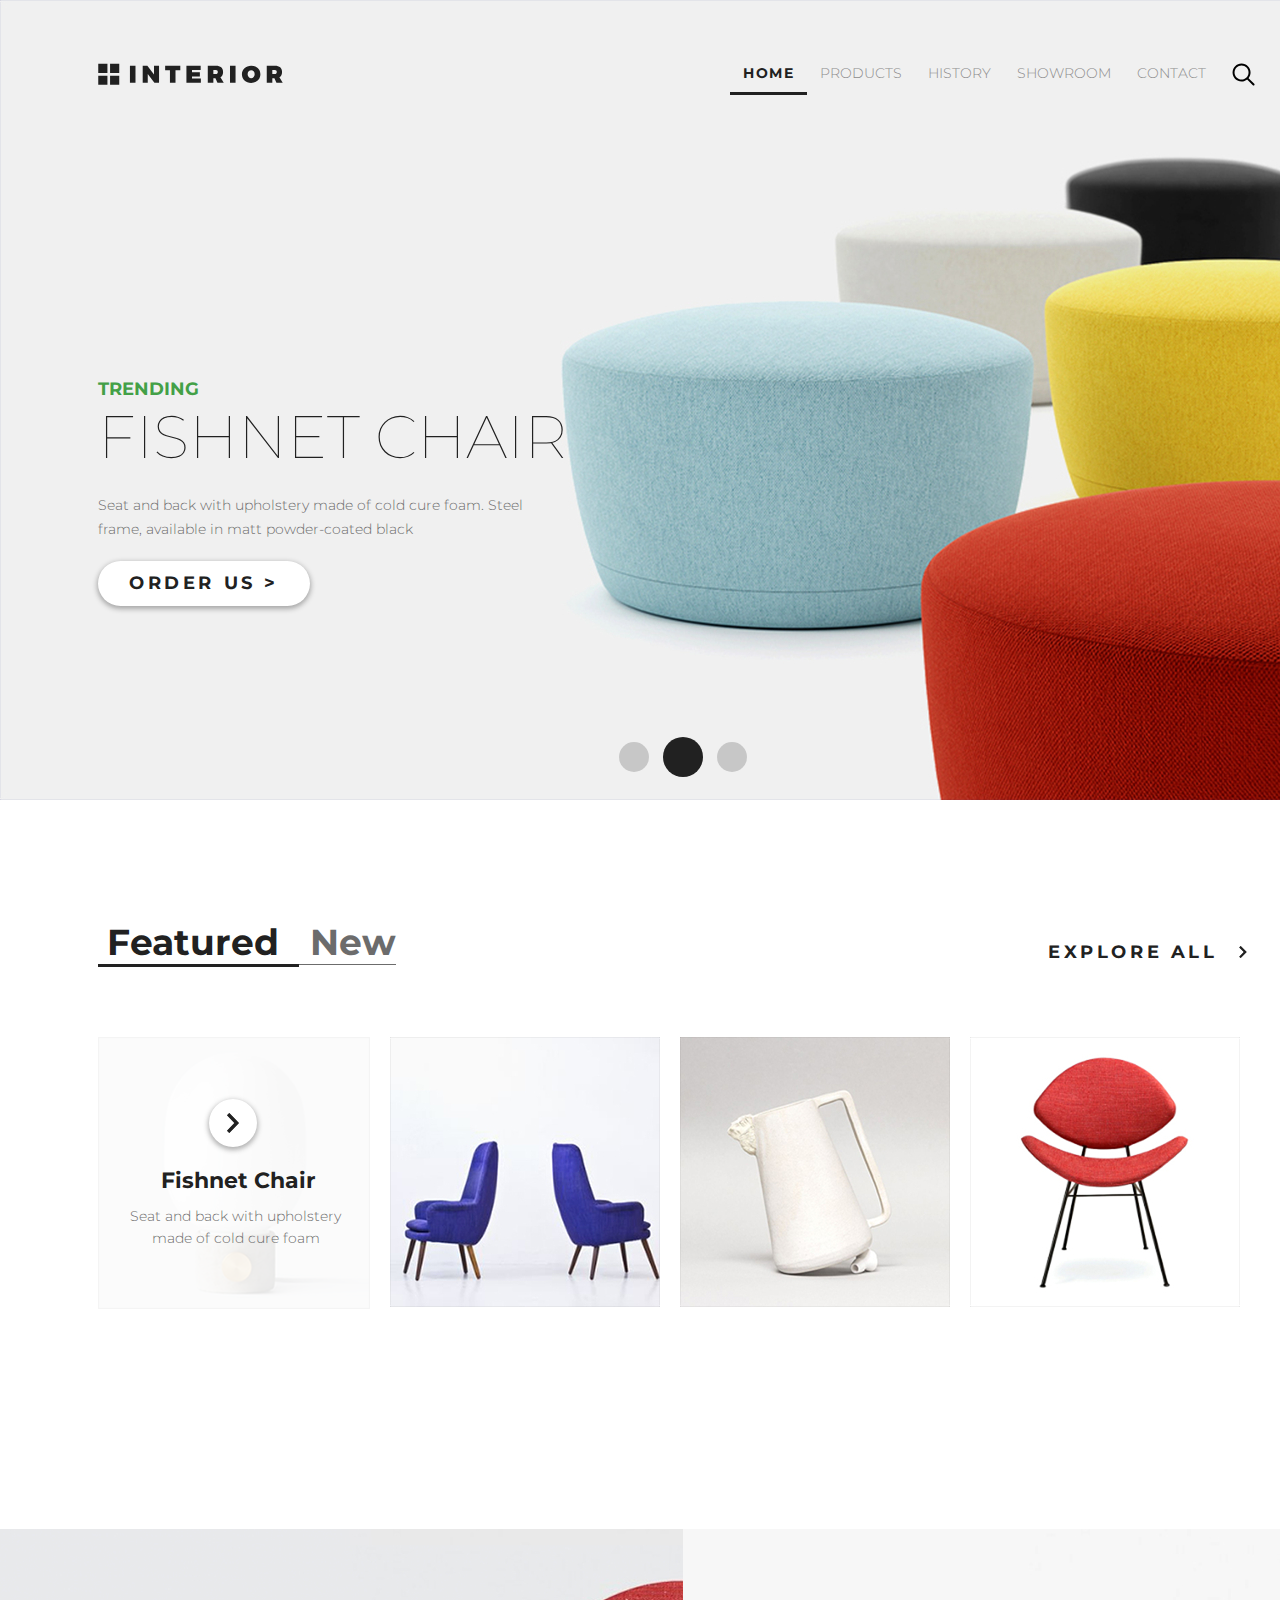
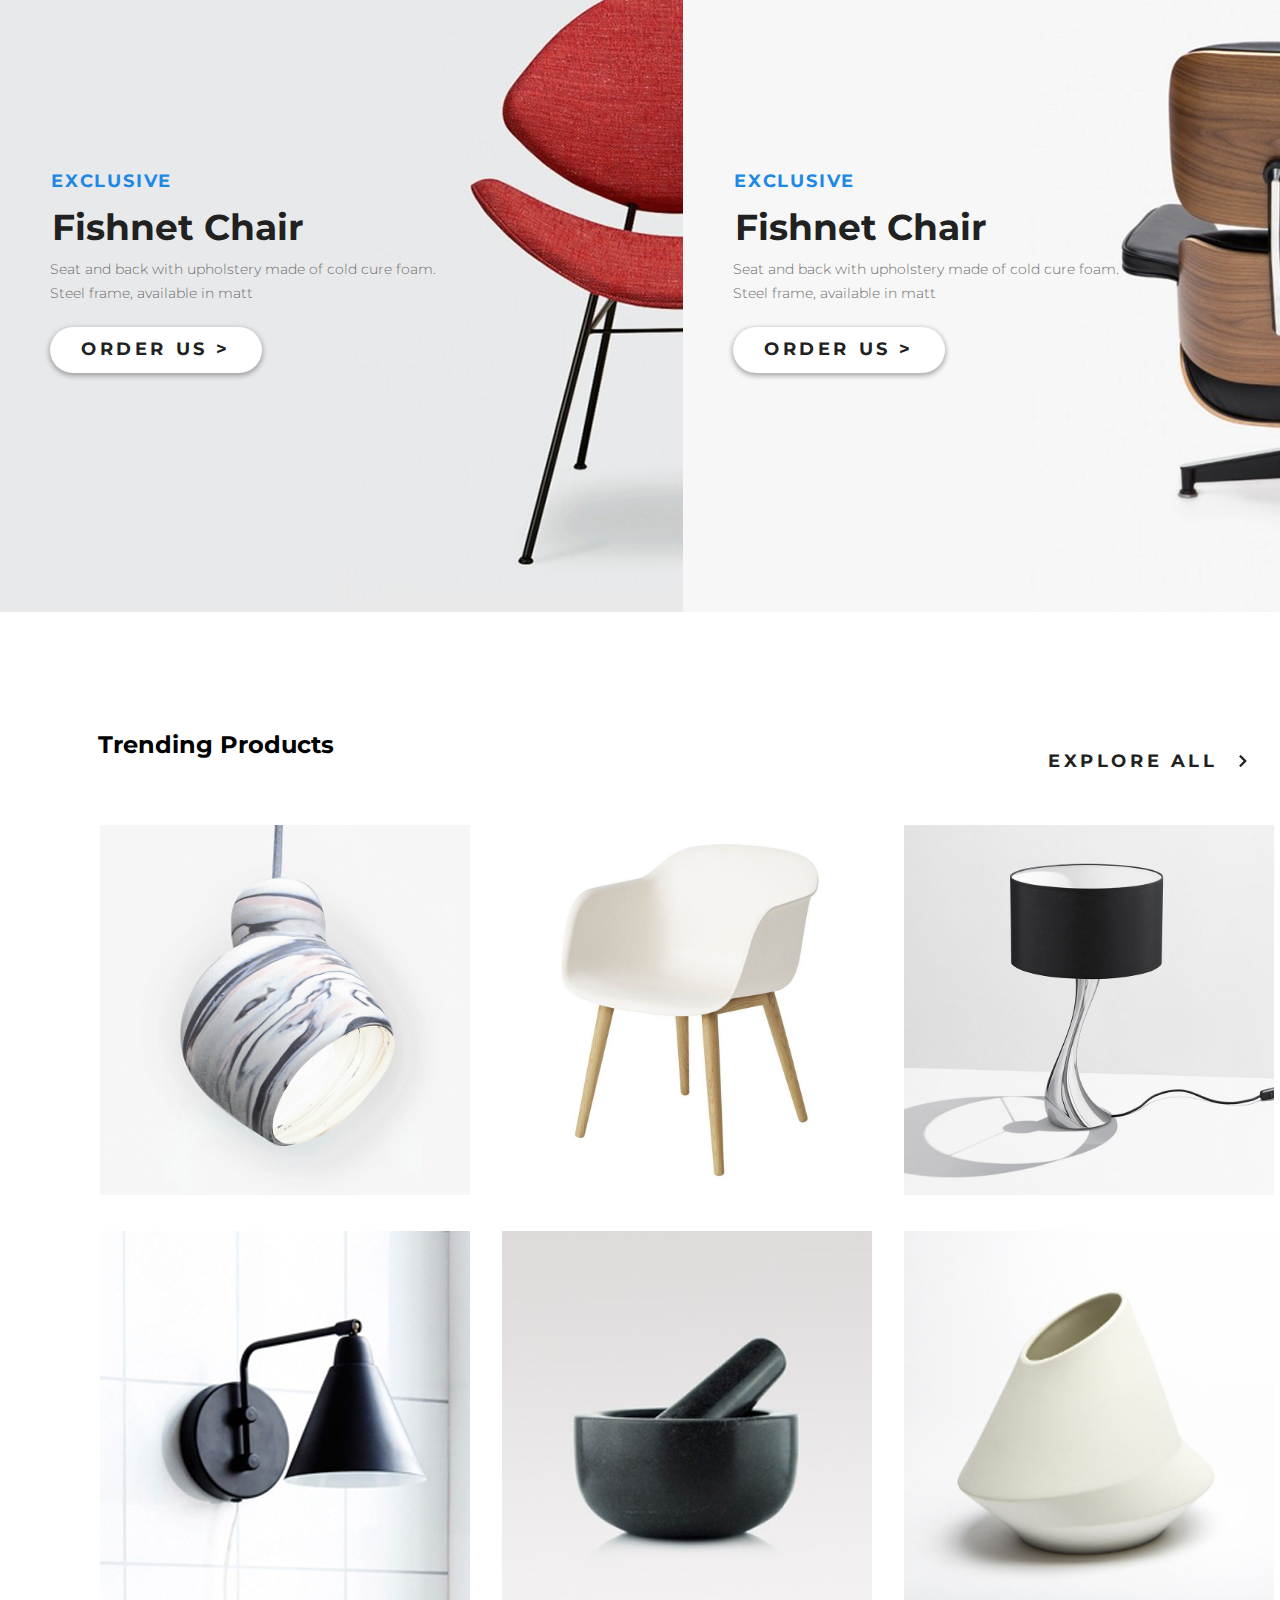
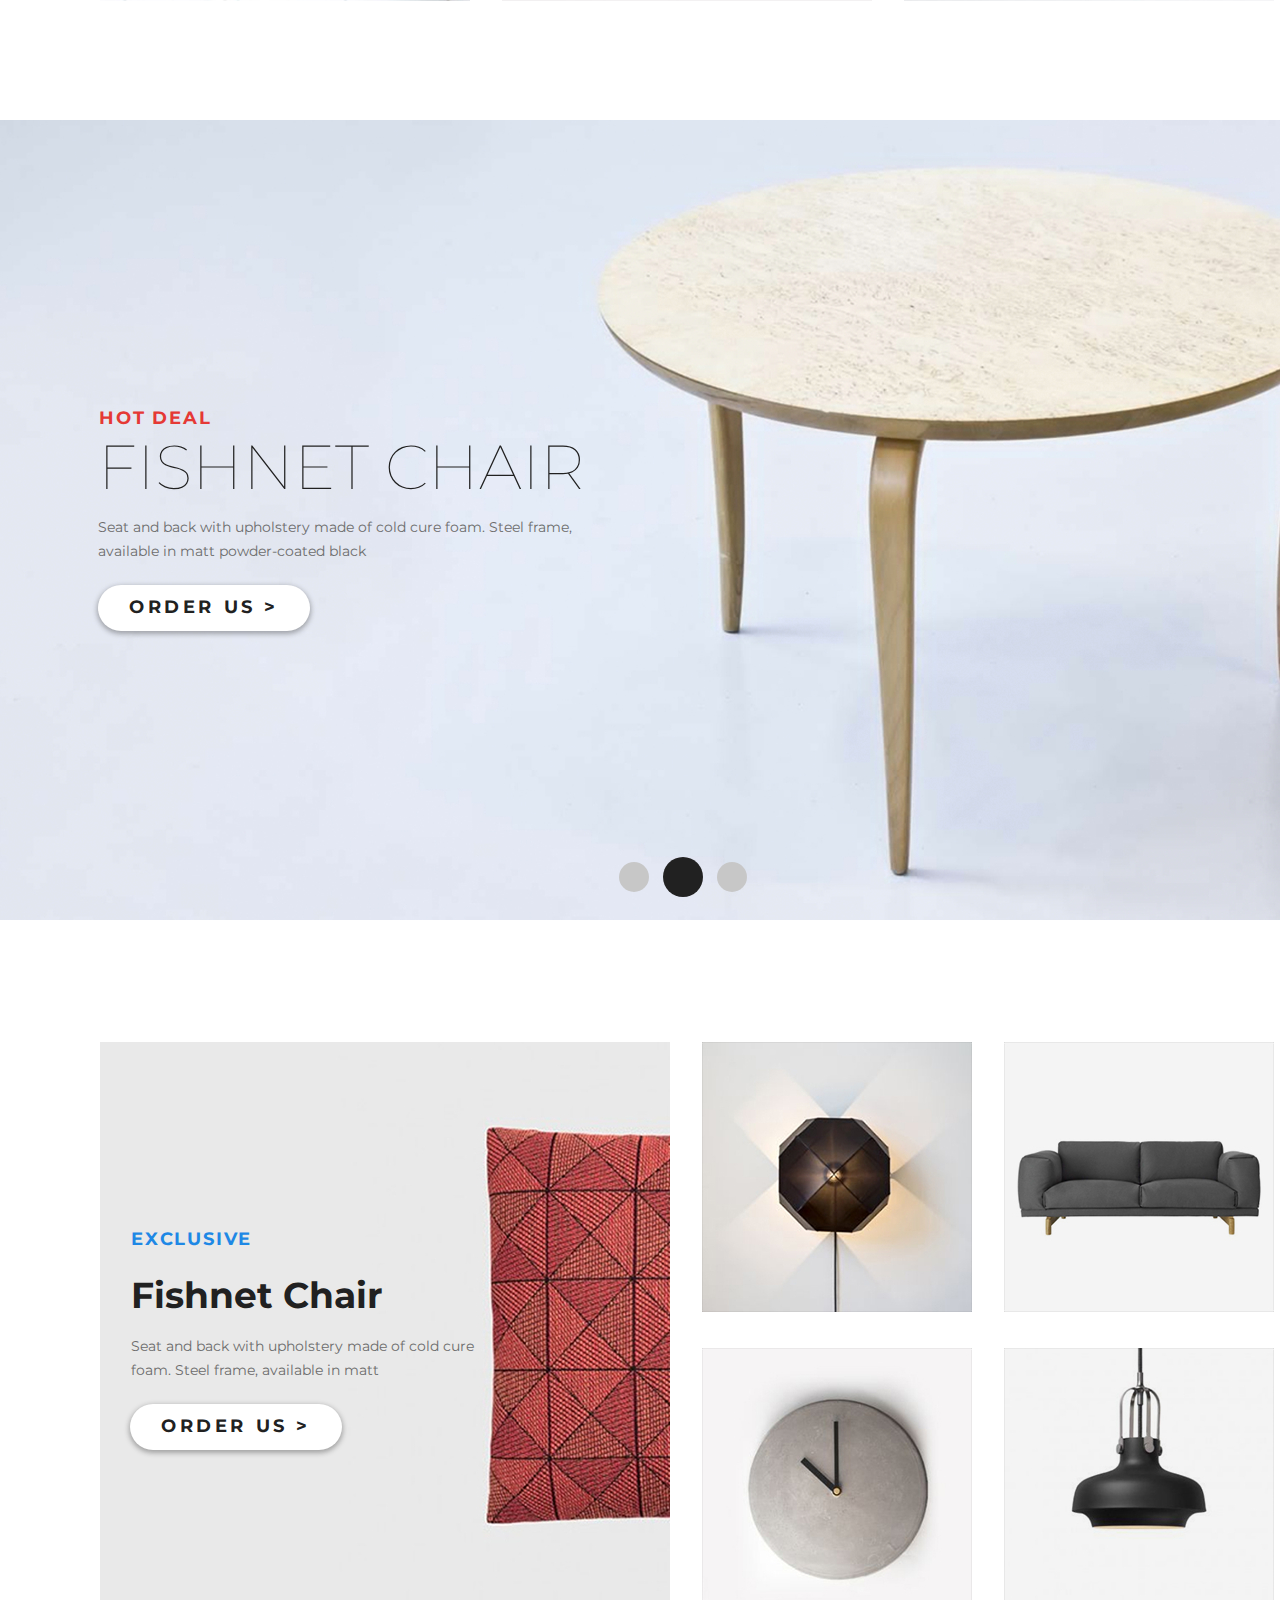
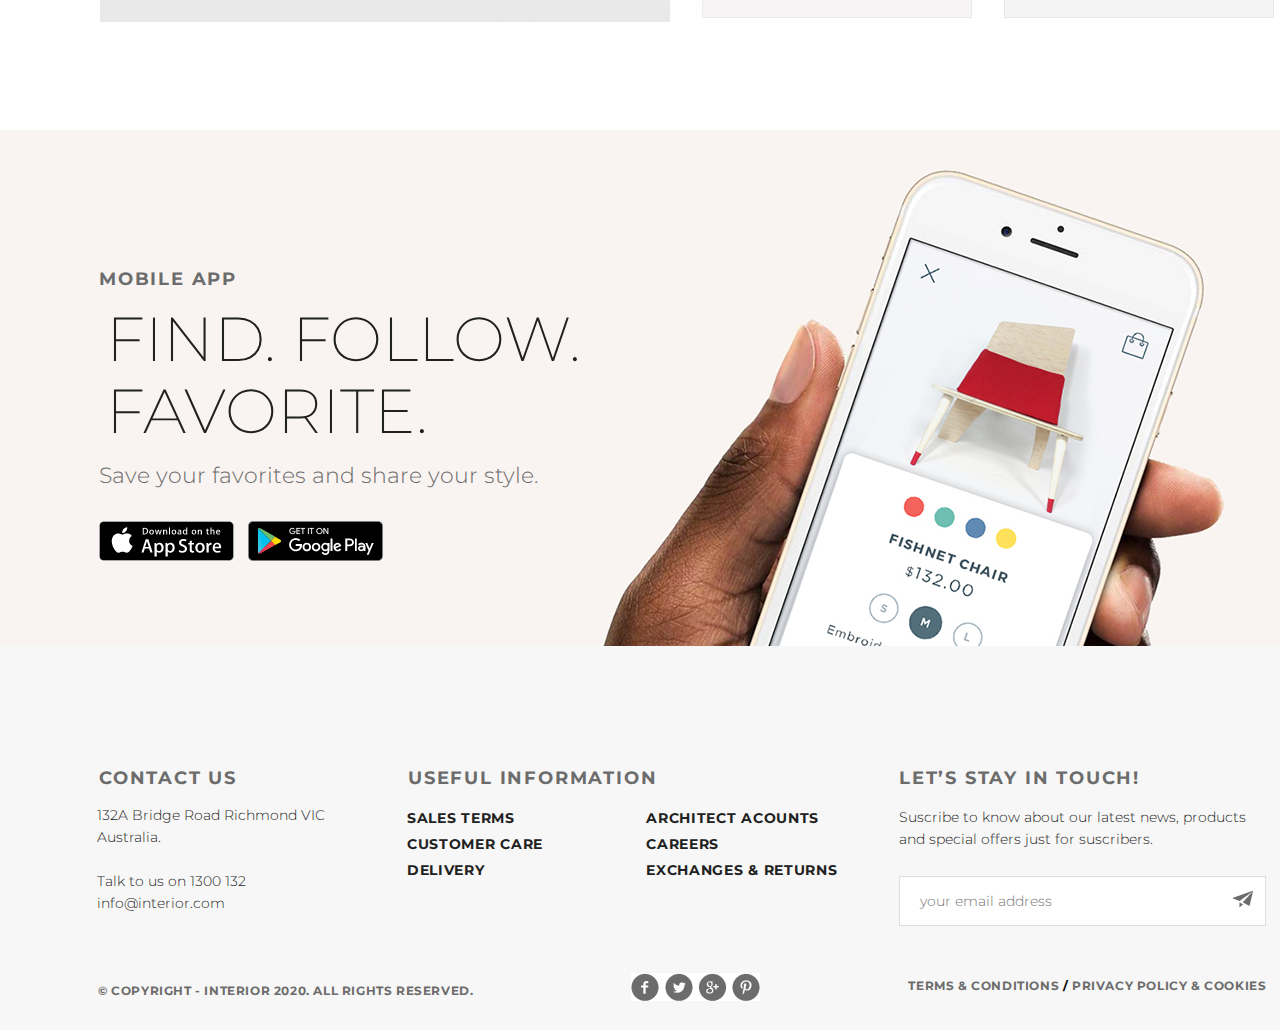
==== index.html @ dcdd260a "Add files via upload" ====
<!DOCTYPE html>
<html lang="en">

<head>
    <meta charset="UTF-8">
    <title>Main page</title>
    <link href="https://fonts.googleapis.com/css2?family=Montserrat:wght@100;300;400;700&display=swap" rel="stylesheet">
    <link rel="stylesheet" href="css/index_style.css"> </head>

<body>
    <div class="container">
        <div class="slider padding-site">
            <div class="header clearfix">
                <a href="#"> <img src="img/logo.svg" alt=""></a>
                <ul class="menu clearfix">
                    <li class="menu-list"><a href="#" class="menu-link menu-link-active">HOME</a></li>
                    <li class="menu-list"><a href="#" class="menu-link">PRODUCTS</a></li>
                    <li class="menu-list"><a href="#" class="menu-link">HISTORY</a></li>
                    <li class="menu-list"><a href="#" class="menu-link">SHOWROOM</a></li>
                    <li class="menu-list"><a href="#" class="menu-link">CONTACT</a></li>
                    <li class="menu-list">
                        <a href="#" class="menu-link"><img class='search' src="img/search.svg" alt=""></a>
                    </li>
                </ul>
            </div>
            <div class="content">
                <p class="trending">TRENDING</p>
                <h2 class='content-h2'> Fishnet chair</h2>
                <p class='content-discription'>Seat and back with upholstery made of cold cure foam. Steel frame, available in matt powder-coated black</p> <a href="#" class='button'>ORDER US ></a> </div>
            <div class="navigation">
                <a href="" class="circle"></a>
                <a href="" class="circle circle-active"></a>
                <a href="" class="circle"></a>
            </div>
        </div>
        <div class="product-line">
            <div class="tabs"> <a href="#" class='button-explore'>Explore all <img src="img/explorer%20arrow.svg" alt="" class='explorer-arrow'></a>
                <ul class='tabs-menu clearfix'>
                    <li class='tab-menu'><a href="#" class="tab tab-active">Featured </a> </li>
                    <li class='tab-menu'><a href="#" class='tab-new'>New</a> </li>
                </ul>
            </div>
            <div class="products padding-site">
                <ul>
                    <li class='product-item product-item-active'>
                        <a href="#" class="product-active"> <img src="img/product-1.png" alt="" class='prod'>
                            <a href="#" class='button-2'> <img src="img/arrow.svg" alt="" class="arrow"></a>
                        </a>
                        <p class="pic-active-text">Fishnet Chair</p>
                        <p class="pic-active-discription">Seat and back with upholstery made of cold cure foam </p>
                    </li>
                    <li class='product-item'>
                        <a href="#" class="product "> <img src="img/product-2.jpg" alt=""> </a>
                    </li>
                    <li class='product-item'>
                        <a href="#" class="product "> <img src="img/product-3.jpg" alt=""> </a>
                    </li>
                    <li class='product-item'>
                        <a href="#" class="product "> <img src="img/product-4.jpg" alt=""> </a>
                    </li>
                </ul>
            </div>
        </div>
        <div class="split-div">
            <div class="first-pic">
                <div class="split-content">
                    <p class="exclusive">exclusive</p>
                    <h2 class='split-content-h2'> Fishnet Chair</h2>
                    <p class='split-content-discription'>Seat and back with upholstery made of cold cure foam. Steel frame, available in matt</p> <a href="#" class='split-button'>ORDER US ></a> </div>
            </div>
            <div class="second-pic">
                <div class="split-content">
                    <p class="exclusive">exclusive</p>
                    <h2 class='split-content-h2'> Fishnet Chair</h2>
                    <p class='split-content-discription'>Seat and back with upholstery made of cold cure foam. Steel frame, available in matt</p> <a href="#" class='split-button'>ORDER US ></a> </div>
            </div>
        </div>
        <div class="trending-products padding-site">
            <h2 class="trending-prod">Trending Products</h2> <a href="#" class='trending-button-explore'>Explore all <img src="img/explorer%20arrow.svg" alt="" class='explorer-arrow'></a>
            <div class="products-div">
                <table class="products-table">
                    <tr>
                        <td>
                            <a href="#"><img src="img/product-11.jpg" alt="" class='product-table'></a>
                        </td>
                        <td>
                            <a href="#"><img src="img/product-21.jpg" alt="" class='product-table'></a>
                        </td>
                        <td>
                            <a href="#"><img src="img/product-31.jpg" alt="" class='product-table'></a>
                        </td>
                    </tr>
                    <tr>
                        <td>
                            <a href="#"><img src="img/product-41.jpg" alt="" class='product-table'></a>
                        </td>
                        <td>
                            <a href="#"><img src="img/product-51.jpg" alt="" class='product-table'></a>
                        </td>
                        <td>
                            <a href="#"><img src="img/product-61.jpg" alt="" class='product-table'></a>
                        </td>
                    </tr>
                </table>
            </div>
        </div>
        <div class="hot-div padding-site">
            <p class="hot-deal">hot deal</p>
            <h2 class='hot-content-h2'> Fishnet Chair</h2>
            <p class='hot-content-discription'>Seat and back with upholstery made of cold cure foam. Steel frame, available in matt powder-coated black</p> <a href="#" class='hot-button'>ORDER US ></a>
            <div class="navigation">
                <a href="" class="circle"></a>
                <a href="" class="circle circle-active"></a>
                <a href="" class="circle"></a>
            </div>
        </div>
        <div class="just-table padding-site">
            <div class="table">
                <table class="last">
                    <tr>
                        <td class='table-image ' rowspan="2">
                            <p class="table-exclusive">exclusive</p>
                            <h2 class='table-content-h2'> Fishnet Chair</h2>
                            <p class='table-content-discription'>Seat and back with upholstery made of cold cure foam. Steel frame, available in matt</p> <a href="#" class='table-button'>ORDER US ></a> </td>
                        <td>
                            <a href="#"><img src="/img/product-2-sm.jpg" alt=""></a>
                        </td>
                        <td>
                            <a href="#"><img src="/img/product-3-sm.jpg" alt=""></a>
                        </td>
                    </tr>
                    <tr>
                        <td>
                            <a href="#"><img src="/img/product-4-sm.jpg" alt=""></a>
                        </td>
                        <td>
                            <a href="#"><img src="/img/product-5-sm.jpg" alt=""></a>
                        </td>
                    </tr>
                </table>
            </div>
        </div>
        <div class="app-links">
            <h4 class='app-h4'>mobile app</h4>
            <h1 class='app-header'>Find. Follow. Favorite.
</h1>
            <p class='app-tagline'>Save your favorites and share your style.</p>
            <div class="links">
                <a href="#"><img src="img/app-store.jpg" alt="" class="app-link"></a>
                <a href="#"><img src="img/google-play.jpg" alt="" class="app-link"></a>
            </div>
        </div>
        <div class="footer">
            <div class="first-line">
                <div class="contact footer-top">
                    <h4 class="contact-us">contact us</h4>
                    <p class="adress">132A Bridge Road Richmond VIC Australia.
                        <br>
                        <br>Talk to us on 1300 132 info@interior.com</p>
                </div>
                <div class="information footer-top">
                    <h4 class="information-header"> Useful Information</h4>
                    <ul class='first-some-links some-links'>
                        <li class='column first-column'><a href="#" class='footer-link'>sales terms</a></li>
                        <li class='column first-column'><a href="#" class='footer-link'>customer care</a></li>
                        <li class='column first-column'><a href="#" class='footer-link'>delivery</a></li>
                    </ul>
                    <ul class="second-some-links some-links">
                        <li class='column second-column'><a href="#" class='footer-link'>architect acounts</a></li>
                        <li class='column second-column'><a href="#" class='footer-link'>careers</a></li>
                        <li class='column second-column'><a href="#" class='footer-link'>exchanges &amp; returns </a></li>
                    </ul>
                </div>
                <div class="touch footer-top">
                    <h4 class="touch-header">
                    Let’s Stay in Touch!
                </h4>
                    <p class="subscribe-text"> Suscribe to know about our latest news, products and special offers just for suscribers. </p>
                    <input type="text" placeholder="     your email address" class='email'>
                    <a href="#"><img src="img/send.jpg" alt="" class="send"> </a>
                </div>
            </div>
            <div class="copyright">
                <p class="copyright-text">&copy; Copyright - INTERIOR 2020. All Rights Reserved.</p>
                <a href="#" class='social'><img src="img/social-links.jpg" alt="" class="social"></a>
                <p class="privacy-text"><a href="#" class='footer-privacy-link'>Terms &amp; Conditions</a> / <a href="#" class='footer-privacy-link'>Privacy policy &amp; Cookies</a></p>
            </div>
        </div>
    </div>
</body>

</html>
---- css/index_style.css ----
* {
    margin: 0;
    padding: 0;
}

body {
    font-family: 'Montserrat', sans-serif;
    background-image: url(../img/full-back.svg)
}

.padding-site {
    padding-left: 98px;
    padding-right: 98px;
}

.container {
    width: 1366px;
    margin: 0 auto;
}

.slider {
    height: 800px;
    background-image: url(../img/slider-img.jpg);
    position: relative;
}

.clearfix:after {
    content: "";
    display: table;
    clear: both;
}

.header {
    padding-top: 63px;
}

.menu {
    float: right
}

.menu-list {
    list-style-type: none;
    float: left;
}

.menu-link {
    color: #8c8c8c;
    font-weight: 300;
    font-size: 14px;
    text-decoration: none;
    text-transform: uppercase;
    padding: 10px 13px;
}

.menu-link:hover {
    color: #212121;
}

.menu-link-active {
    color: #212121;
    font-weight: 700;
    letter-spacing: 1.4px;
    border-bottom: 3px solid #212121;
    text-decoration: none;
}

.content {
    margin-top: 288px;
}

.trending {
    color: #43a047;
    font-size: 18px;
    font-weight: 700;
    text-transform: uppercase;
}

.content-h2 {
    color: #212121;
    font-size: 60px;
    font-weight: 100;
    text-transform: uppercase;
}

.content-discription {
    color: #6c6c6c;
    font-size: 14px;
    font-weight: 300;
    width: 458px;
    margin-top: 20px;
    margin-bottom: 20px;
    line-height: 24px;
}

.button {
    color: #212121;
    font-size: 18px;
    font-weight: 700;
    text-transform: uppercase;
    width: 212px;
    height: 45px;
    text-align: center;
    line-height: 45px;
    box-shadow: 0 2px 5px 1px rgba(33, 33, 33, 0.35);
    border-radius: 23px;
    background-color: #ffffff;
    display: inline-block;
    text-decoration: none;
    letter-spacing: 3.6px;
}

.navigation {
    position: absolute;
    width: 1170px;
    bottom: 19px;
    text-align: center;
}

.circle {
    width: 30px;
    height: 30px;
    display: inline-block;
    background-color: #c7c7c7;
    border-radius: 50%;
    margin: 5px;
}

.circle-active {
    width: 40px;
    height: 40px;
    background-color: #212121;
    margin-bottom: 0;
}

.circle:hover {
    background-color: #212121;
}

.product-line {
    position: relative;
    width: 1366px;
    height: 609px;
}

.tabs {
    margin-top: 120px;
    margin-bottom: 72px;
    margin-left: 98px;
    position: relative;
}

ul {
    list-style-type: none;
}

.tab-menu {
    border-bottom: 1px solid #6c6c6c;
    float: left;
}

.tab-new {
    /* Style for "New" */
    width: 80px;
    height: 25px;
    color: #6c6c6c;
    font-family: Montserrat;
    font-size: 36px;
    font-weight: 700;
    padding-left: 11px;
}

.tab-new:hover {
    color: #212121;
}

.tab-active {
    /* Style for "Featured" */
    width: 158px;
    height: 27px;
    color: #212121;
    font-family: Montserrat;
    font-size: 36px;
    font-weight: 700;
    padding-right: 20px;
    padding-left: 9px;
    border-bottom: 3px solid #212121;
    text-decoration: none;
}

a {
    text-decoration: none;
}

.button-explore {
    position: absolute;
    top: 20px;
    right: 118px;
    width: 200px;
    height: 100px;
    font-family: Montserrat;
    font-size: 18px;
    letter-spacing: 3.6px;
    font-weight: 700;
    line-height: 24px;
    color: #212121;
    text-transform: uppercase;
}

.button-explore:hover {
    color: #6c6c6c;
}

.explorer-arrow {
    /* Style for "arrow" */
    margin-left: 12px;
    width: 9px;
    height: 12px;
}

.product-item {
    float: left
}

.product {
    width: 270px;
    height: 270px;
    margin-left: 20px;
}

.product-item-active {
    position: relative;
}

.prod {
    opacity: 0.1;
    border: 1px solid #9c9c9c;
}

.button-2 {
    color: #212121;
    font-size: 20px;
    font-weight: 700;
    width: 48px;
    height: 48px;
    line-height: 45px;
    box-shadow: 0 2px 5px 1px rgba(33, 33, 33, 0.35);
    border-radius: 24px;
    background-color: #ffffff;
    display: inline-block;
    text-decoration: none;
    position: absolute;
    left: 111px;
    top: 62px;
}

.pic-active-text {
    position: absolute;
    left: 63px;
    top: 129px;
    /* Style for "Fishnet Ch" */
    width: 160px;
    height: 17px;
    color: #212121;
    font-family: Montserrat;
    font-size: 22px;
    font-weight: 700;
    line-height: 29.88px;
}

.pic-active-discription {
    position: absolute;
    left: 32px;
    top: 169px;
    width: 211px;
    height: 33px;
    color: #6c6c6c;
    font-family: Montserrat;
    font-size: 14px;
    font-weight: 300;
    line-height: 21.91px;
    text-align: center;
}

.arrow {
    margin-top: 14px;
    margin-left: 18px;
}

.split-div {
    width: 1366px;
    height: 683px;
}

.first-pic {
    height: 683px;
    width: 683px;
    background-image: url(../img/promo-img1.jpg);
    float: left;
}

.second-pic {
    margin-left: 683px;
    height: 683px;
    width: 683px;
    background-image: url(../img/promo-img.jpg)
}

.exclusive {
    /* Style for "exclusive" */
    padding-top: 228px;
    margin-left: 51px;
    color: #1e88e5;
    font-family: Montserrat;
    font-size: 18px;
    font-weight: 700;
    line-height: 48px;
    text-transform: uppercase;
    /* Text style for "exclusive" */
    letter-spacing: 1.8px;
}

.split-content-h2 {
    /* Style for "Fishnet Ch" */
    margin-left: 52px;
    width: 260px;
    height: 28px;
    color: #212121;
    font-family: Montserrat;
    font-size: 36px;
    font-weight: 700;
}

.split-content-discription {
    /* Style for "Seat and b" */
    margin-top: 24px;
    margin-left: 50px;
    width: 390px;
    height: 36px;
    color: #6c6c6c;
    font-family: Montserrat;
    font-size: 14px;
    font-weight: 300;
    line-height: 24.04px;
}

.split-button {
    margin-top: 34px;
    margin-left: 50px;
    color: #212121;
    font-size: 18px;
    font-weight: 700;
    text-transform: uppercase;
    width: 212px;
    height: 46px;
    text-align: center;
    line-height: 45px;
    border-radius: 23px;
    box-shadow: 0 2px 5px 1px rgba(33, 33, 33, 0.35);
    background-color: #ffffff;
    display: inline-block;
    text-decoration: none;
    letter-spacing: 3.6px;
}

.trending-products {
    height: 1108px;
    position: relative;
}

.trending-prod {
    padding-top: 118px;
}

.trending-button-explore {
    position: absolute;
    top: 137px;
    right: 118px;
    width: 200px;
    height: 100px;
    font-family: Montserrat;
    font-size: 18px;
    letter-spacing: 3.6px;
    font-weight: 700;
    line-height: 24px;
    color: #212121;
    text-decoration: none;
    text-transform: uppercase;
}

.trending-button-explore:hover {
    color: #6c6c6c;
}

.products-div {
    margin-top: 64px;
}

td {
    border-right: 30px solid #ffffff;
    border-bottom: 30px solid #ffffff;
}

td:hover {
    opacity: 0.4
}

.hot-div {
    height: 1366px;
    height: 800px;
    background-image: url(../img/slider.jpg);
    position: relative;
}

.hot-deal {
    /* Style for "Hot deal" */
    padding-top: 287px;
    margin-left: 1px;
    color: #e53935;
    color: #ffffff;
    font-family: Montserrat;
    font-size: 18px;
    font-weight: 700;
    text-transform: uppercase;
    /* Text style for "Hot deal" */
    color: #e53935;
    letter-spacing: 1.8px;
}

.hot-content-h2 {
    /* Style for "Fishnet Ch" */
    color: #212121;
    font-size: 62px;
    font-weight: 100;
    text-transform: uppercase;
}

.hot-content-discription {
    /* Style for "Seat and b" */
    margin-top: 10px;
    width: 480px;
    height: 38px;
    color: #6c6c6c;
    font-family: Montserrat;
    font-size: 14px;
    font-weight: 400;
    line-height: 24px;
}

.hot-button {
    margin-top: 32px;
    color: #212121;
    font-size: 18px;
    font-weight: 700;
    text-transform: uppercase;
    width: 212px;
    height: 46px;
    text-align: center;
    line-height: 45px;
    border-radius: 23px;
    box-shadow: 0 2px 5px 1px rgba(33, 33, 33, 0.35);
    background-color: #ffffff;
    display: inline-block;
    text-decoration: none;
    letter-spacing: 3.6px;
}

.just-table {
    height: 810px;
    width: 1366px;
}

.table {
    padding-top: 120px;
}

.table-image {
    width: 570px;
    height: 550px;
    background-image: url(../img/product-1-lg.jpg)
}

.table-image:hover {
    opacity: 1
}

.table-exclusive {
    /* Style for "exclusive" */
    margin-left: 31px;
    color: #1e88e5;
    color: #ffffff;
    font-family: Montserrat;
    font-size: 18px;
    font-weight: 700;
    line-height: 48px;
    text-transform: uppercase;
    /* Text style for "exclusive" */
    color: #1e88e5;
    letter-spacing: 1.8px;
}

.table-content-h2 {
    /* Style for "Fishnet Ch" */
    /* Style for "Fishnet Ch" */
    margin-top: 10px;
    margin-left: 31px;
    color: #212121;
    font-family: Montserrat;
    font-size: 36px;
    font-weight: 700;
}

.table-content-discription {
    /* Style for "Seat and b" */
    margin-top: 17px;
    margin-left: 31px;
    width: 370px;
    height: 38px;
    color: #6c6c6c;
    font-family: Montserrat;
    font-size: 14px;
    font-weight: 400;
    line-height: 24px;
}

.table-button {
    margin-top: 32px;
    margin-left: 30px;
    color: #212121;
    font-size: 18px;
    font-weight: 700;
    text-transform: uppercase;
    width: 212px;
    height: 46px;
    text-align: center;
    line-height: 45px;
    border-radius: 23px;
    box-shadow: 0 2px 5px 1px rgba(33, 33, 33, 0.35);
    background-color: #ffffff;
    display: inline-block;
    text-decoration: none;
    letter-spacing: 3.6px;
}

.app-links {
    /* Style for "back-img" */
    width: 1366px;
    height: 516px;
    background-image: url(../img/app-back-img.jpg);
}

.app-h4 {
    /* Style for "mobile app" */
    padding-top: 125px;
    margin-left: 99px;
    color: #6c6c6c;
    color: #ffffff;
    font-family: Montserrat;
    font-size: 18px;
    font-weight: 700;
    line-height: 48px;
    text-transform: uppercase;
    /* Text style for "mobile app" */
    color: #6c6c6c;
    letter-spacing: 1.8px;
}

.app-header {
    /* Style for "Find. Foll" */
    margin-top: px;
    margin-left: 106px;
    width: 500px;
    height: 116px;
    color: #212121;
    font-family: "Montserrat";
    font-size: 62px;
    font-weight: 200;
    line-height: 72px;
    text-transform: uppercase;
}

.app-tagline {
    /* Style for "Save your" */
    margin-top: 45px;
    margin-left: 99px;
    color: #6c6c6c;
    font-family: Montserrat;
    font-size: 22px;
    font-weight: 300;
    line-height: 24px;
}

.links {
    margin-top: 33px;
    margin-left: 99px;
}

.app-link {
    margin-right: 10px;
}

.app-link:hover {
    opacity: 0.8
}

.footer {
    /* Style for "footer-bac" */
    width: 1366px;
    height: 384px;
    background-color: #f7f7f7;
}

.footer-top {
    padding-top: 120px;
}

.contact {
    height: 138px;
    float: left;
}

.contact-us {
    /* Style for "Contact Us" */
    margin-left: 99px;
    width: 140px;
    height: 13px;
    color: #6c6c6c;
    font-family: Montserrat;
    font-size: 18px;
    font-weight: 700;
    line-height: 24px;
    text-transform: uppercase;
    /* Text style for "C, ontact" */
    letter-spacing: 1.8px;
}

.adress {
    /* Style for "132A Bridg" */
    margin-left: 97px;
    margin-top: 25px;
    width: 230px;
    height: 102px;
    color: #212121;
    font-family: Montserrat;
    font-size: 14px;
    font-weight: 300;
    line-height: 22px;
}

.information {
    width: 520px;
    height: 140px;
    float: left;
}

.information-header {
    font-family: Montserrat;
    text-transform: uppercase;
    font-size: 18px;
    font-weight: 700;
    line-height: 24px;
    color: #6c6c6c;
    letter-spacing: 1.8px;
    margin-left: 81px;
}

.some-links {
    margin-top: 15px;
    margin-left: 80px;
}

.first-some-links {
    float: left
}

.column {
    /* Style for "Sales term" */
    font-family: Montserrat;
    font-size: 14px;
    font-weight: 700;
    line-height: 26px;
    text-transform: uppercase;
    letter-spacing: 0.7px;
}

.footer-link {
    color: #212121;
}

.footer-link:hover {
    opacity: 0.7
}

.first-column {
    margin-right: 103px;
}

.touch {
    margin-left: 899px;
    margin-right: 100px;
    height: 132px;
    position: relative;
}

.touch-header {
    /* Style for "Let’s Stay" */
    color: #6c6c6c;
    font-family: Montserrat;
    font-size: 18px;
    font-weight: 700;
    line-height: 24px;
    text-transform: uppercase;
    /* Text style for "L, et’s St" */
    letter-spacing: 1.8px;
}

.subscribe-text {
    /* Style for "Suscribe t" */
    margin-top: 16px;
    color: #212121;
    font-family: Montserrat;
    font-size: 14px;
    font-weight: 300;
    line-height: 22px;
}

.email {
    /* Style for "input" */
    margin-top: 26px;
    width: 365px;
    height: 48px;
    border: 1px solid #d9dee1;
    background-color: #ffffff;
    /* Style for "your email" */
    color: #6c6c6c;
    font-family: Montserrat;
    font-size: 14px;
    font-weight: 300;
    line-height: 22px;
}

.send {
    position: absolute;
    left: 333px;
    top: 245px;
}

.copyright {
    margin-top: 75px;
}

.copyright-text {
    margin-top: 5px;
    margin-right: 158px;
    margin-left: 98px;
    float: left;
    /* Style for "© Copyrigh" */
    color: #6c6c6c;
    font-family: Montserrat;
    font-size: 12px;
    font-weight: 700;
    line-height: 26px;
    text-transform: uppercase;
    /* Text style for "©,  Copyri" */
    letter-spacing: 0.6px;
}

.social {
    float: left;
    margin-right: 74px;
}

.privacy-text {
    margin-right: 97px;
    /* Style for "Terms & Co" */
    font-family: Montserrat;
    font-size: 12px;
    font-weight: 700;
    line-height: 26px;
    text-transform: uppercase;
    /* Text style for "T, erms &" */
    letter-spacing: 0.6px;
}

.footer-privacy-link {
    color: #6c6c6c;
}

.footer-privacy-link:hover {
    opacity: 0.7
}
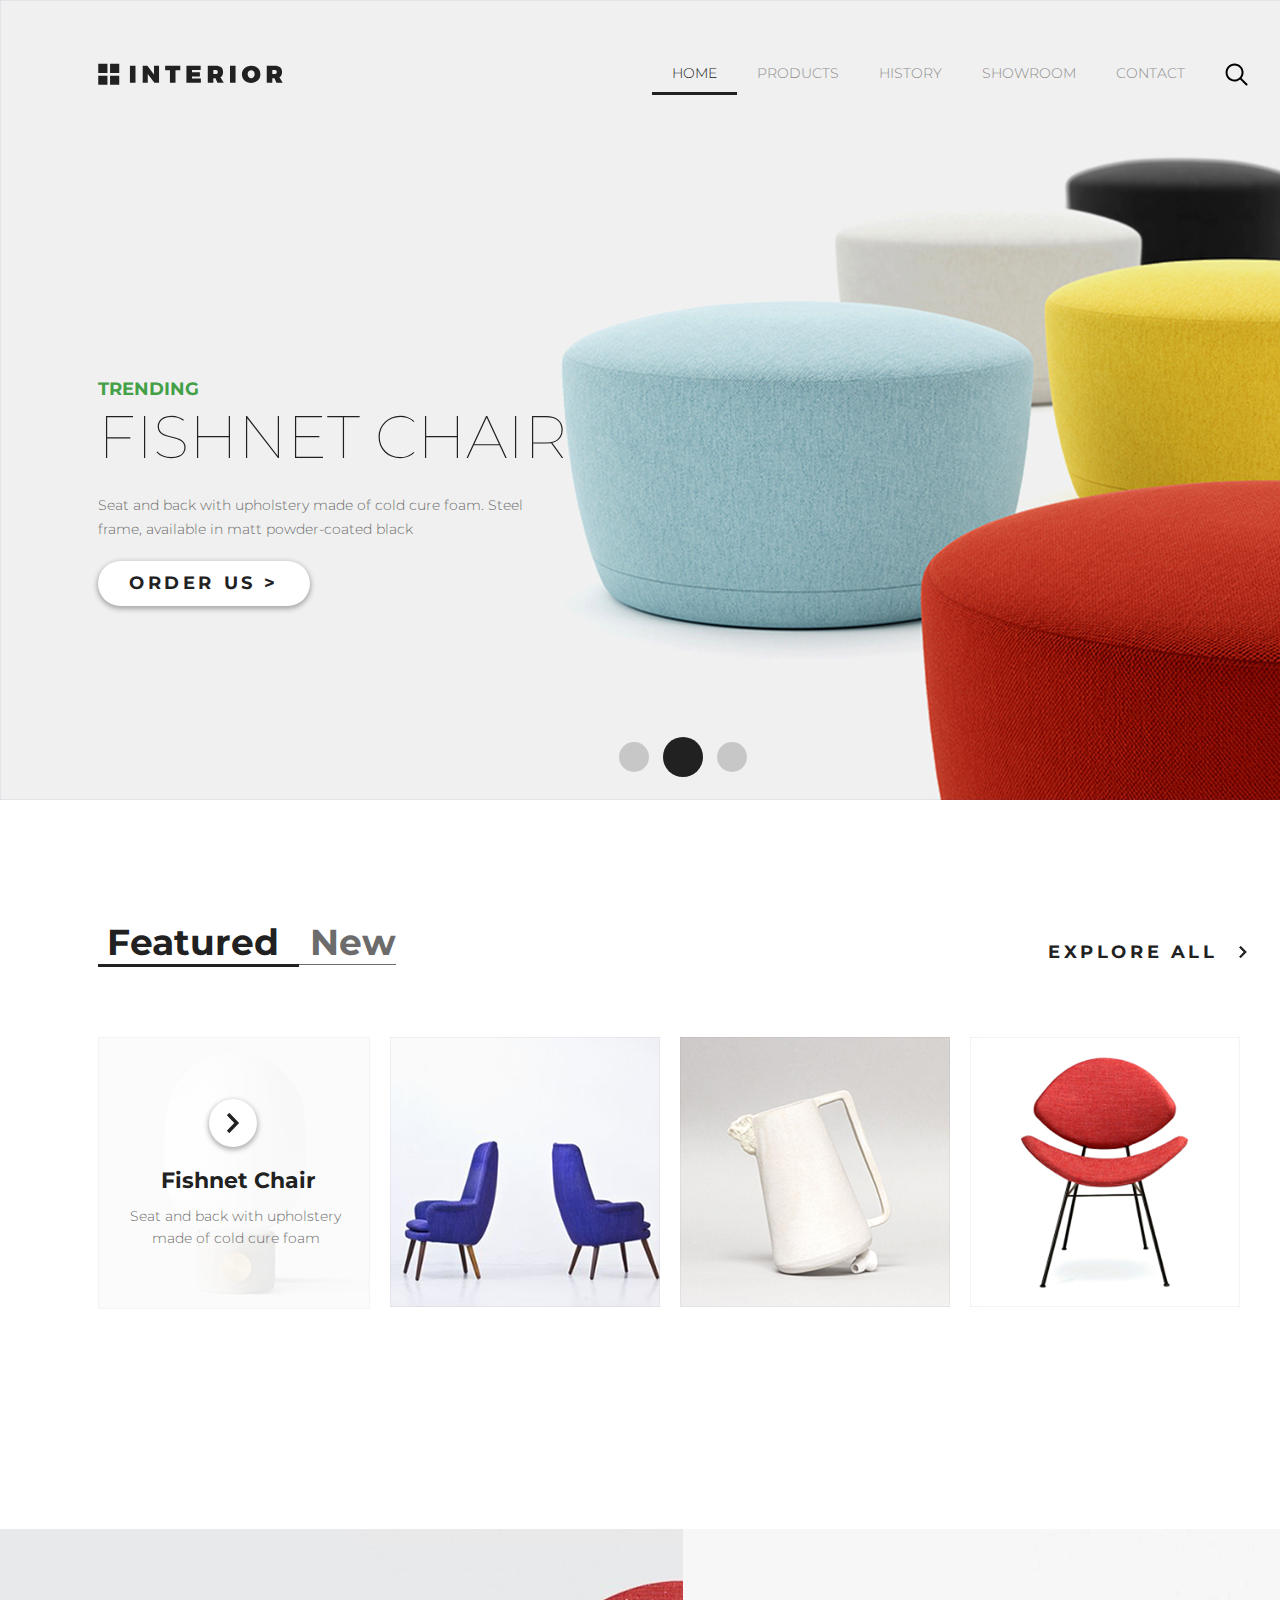
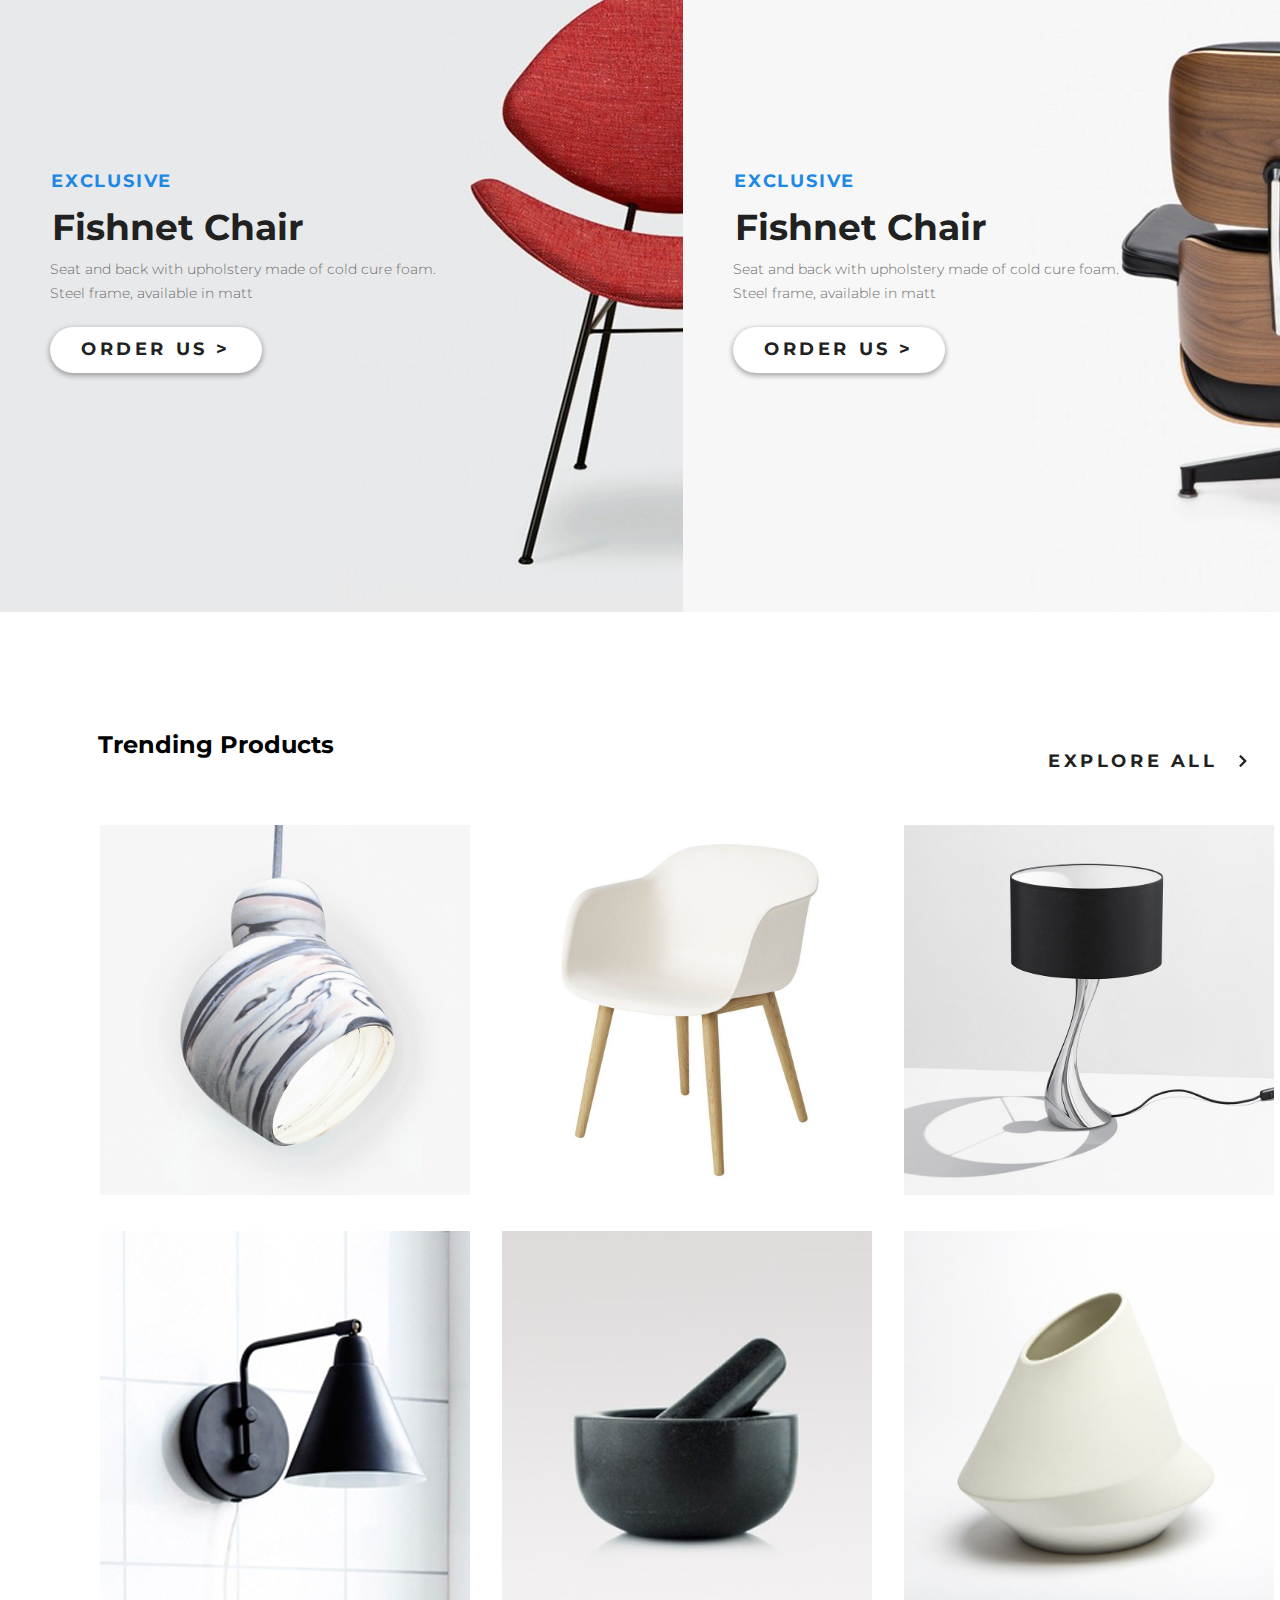
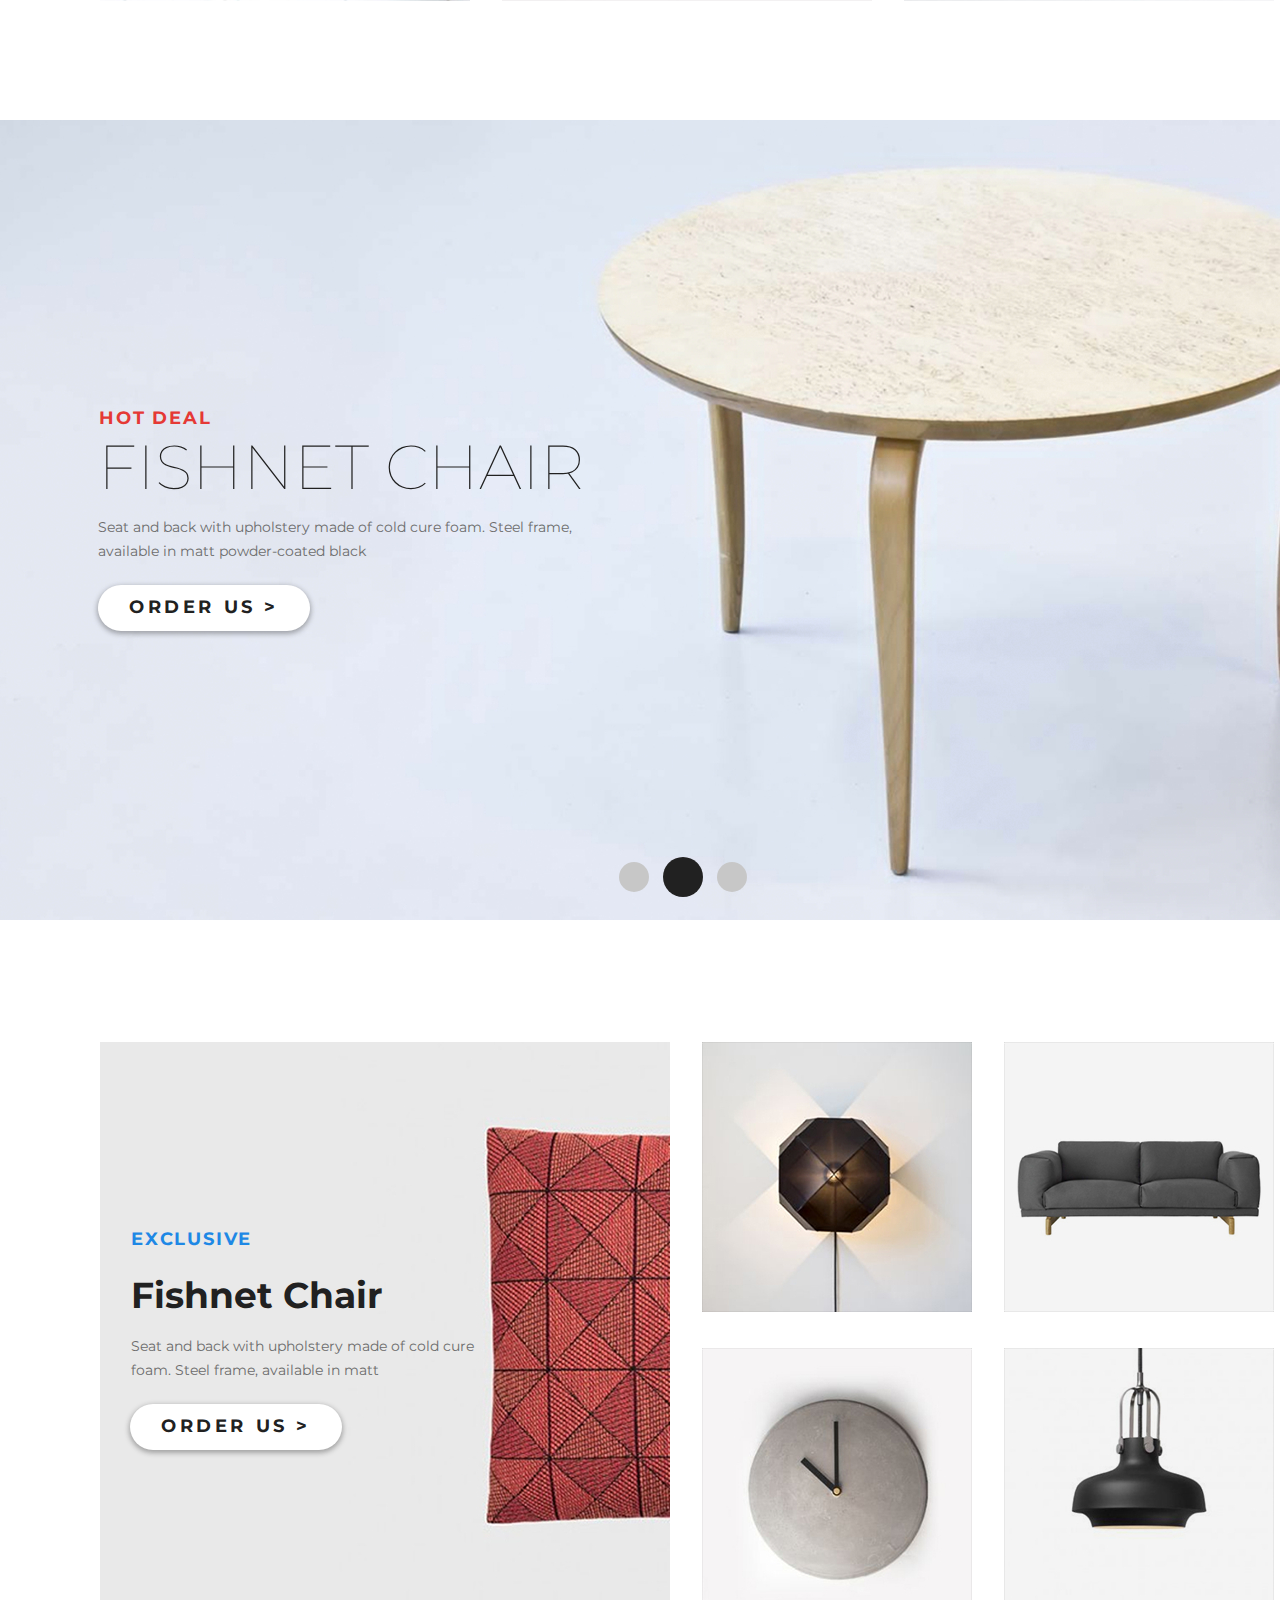
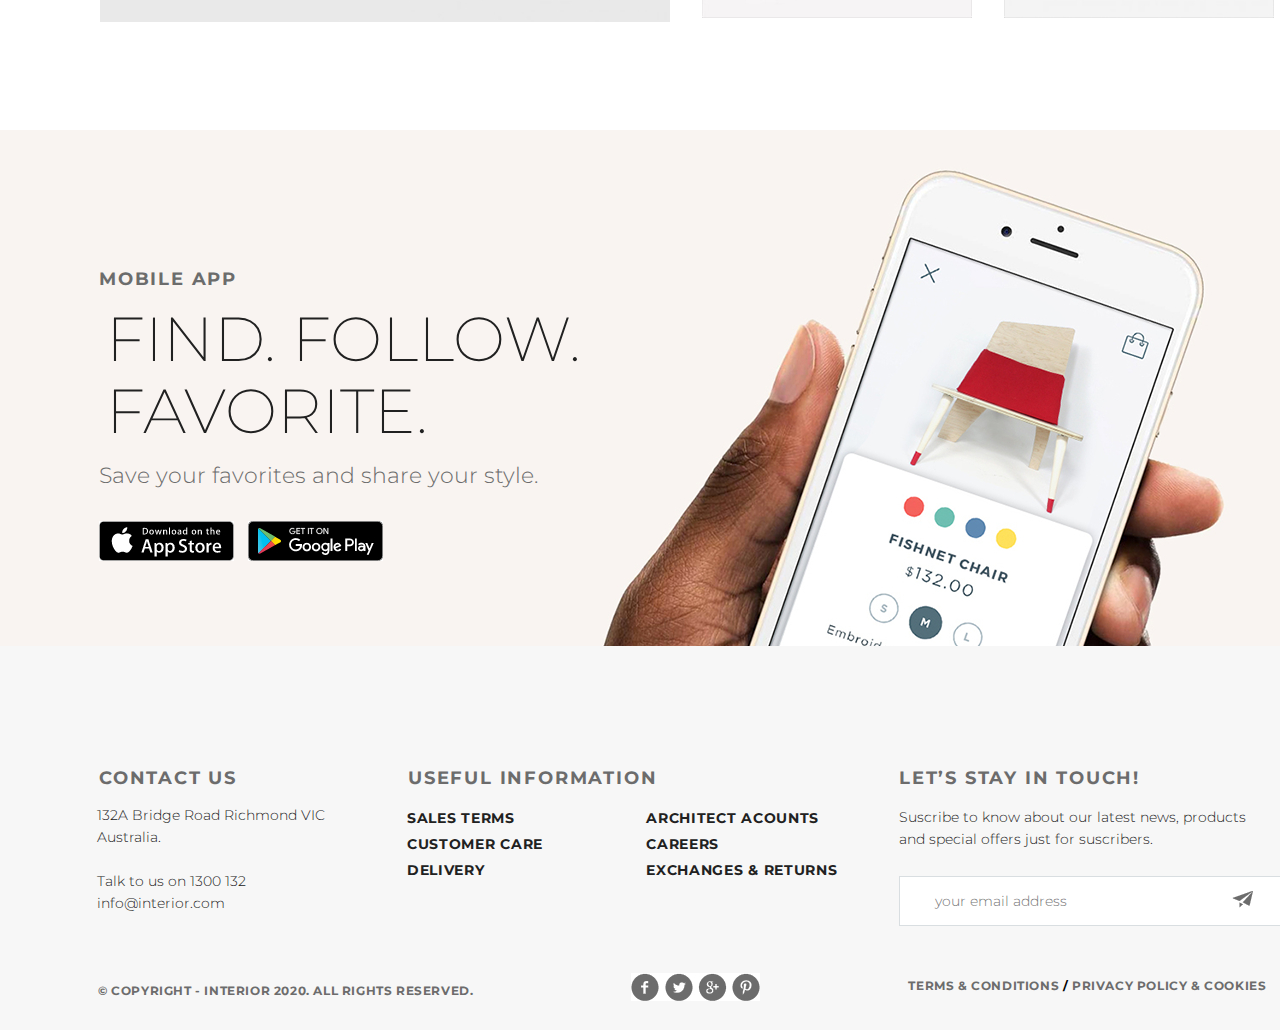
==== commit 48a2aa13: "Add files via upload" ====
--- a/index.html
+++ b/index.html
@@ -17,7 +17,7 @@
                     <li class="menu-list"><a href="#" class="menu-link">PRODUCTS</a></li>
                     <li class="menu-list"><a href="#" class="menu-link">HISTORY</a></li>
                     <li class="menu-list"><a href="#" class="menu-link">SHOWROOM</a></li>
-                    <li class="menu-list"><a href="#" class="menu-link">CONTACT</a></li>
+                    <li class="menu-list"><a href="contacts.html" class="menu-link">CONTACT</a></li>
                     <li class="menu-list">
                         <a href="#" class="menu-link"><img class='search' src="img/search.svg" alt=""></a>
                     </li>
@@ -26,7 +26,7 @@
             <div class="content">
                 <p class="trending">TRENDING</p>
                 <h2 class='content-h2'> Fishnet chair</h2>
-                <p class='content-discription'>Seat and back with upholstery made of cold cure foam. Steel frame, available in matt powder-coated black</p> <a href="#" class='button'>ORDER US ></a> </div>
+                <p class='content-discription'>Seat and back with upholstery made of cold cure foam. Steel frame, available in matt powder-coated black</p> <a href="#" class='button butt-hov'>ORDER US ></a> </div>
             <div class="navigation">
                 <a href="" class="circle"></a>
                 <a href="" class="circle circle-active"></a>
@@ -66,13 +66,13 @@
                 <div class="split-content">
                     <p class="exclusive">exclusive</p>
                     <h2 class='split-content-h2'> Fishnet Chair</h2>
-                    <p class='split-content-discription'>Seat and back with upholstery made of cold cure foam. Steel frame, available in matt</p> <a href="#" class='split-button'>ORDER US ></a> </div>
+                    <p class='split-content-discription'>Seat and back with upholstery made of cold cure foam. Steel frame, available in matt</p> <a href="#" class='split-button butt-hov'>ORDER US ></a> </div>
             </div>
             <div class="second-pic">
                 <div class="split-content">
                     <p class="exclusive">exclusive</p>
                     <h2 class='split-content-h2'> Fishnet Chair</h2>
-                    <p class='split-content-discription'>Seat and back with upholstery made of cold cure foam. Steel frame, available in matt</p> <a href="#" class='split-button'>ORDER US ></a> </div>
+                    <p class='split-content-discription'>Seat and back with upholstery made of cold cure foam. Steel frame, available in matt</p> <a href="#" class='split-button butt-hov'>ORDER US ></a> </div>
             </div>
         </div>
         <div class="trending-products padding-site">
@@ -107,7 +107,7 @@
         <div class="hot-div padding-site">
             <p class="hot-deal">hot deal</p>
             <h2 class='hot-content-h2'> Fishnet Chair</h2>
-            <p class='hot-content-discription'>Seat and back with upholstery made of cold cure foam. Steel frame, available in matt powder-coated black</p> <a href="#" class='hot-button'>ORDER US ></a>
+            <p class='hot-content-discription'>Seat and back with upholstery made of cold cure foam. Steel frame, available in matt powder-coated black</p> <a href="#" class='hot-button butt-hov'>ORDER US ></a>
             <div class="navigation">
                 <a href="" class="circle"></a>
                 <a href="" class="circle circle-active"></a>
@@ -121,7 +121,7 @@
                         <td class='table-image ' rowspan="2">
                             <p class="table-exclusive">exclusive</p>
                             <h2 class='table-content-h2'> Fishnet Chair</h2>
-                            <p class='table-content-discription'>Seat and back with upholstery made of cold cure foam. Steel frame, available in matt</p> <a href="#" class='table-button'>ORDER US ></a> </td>
+                            <p class='table-content-discription'>Seat and back with upholstery made of cold cure foam. Steel frame, available in matt</p> <a href="#" class='table-button butt-hov'>ORDER US ></a> </td>
                         <td>
                             <a href="#"><img src="/img/product-2-sm.jpg" alt=""></a>
                         </td>
--- a/css/index_style.css
+++ b/css/index_style.css
@@ -49,7 +49,7 @@
     font-size: 14px;
     text-decoration: none;
     text-transform: uppercase;
-    padding: 10px 13px;
+    padding: 10px 20px;
 }
 
 .menu-link:hover {
@@ -58,11 +58,10 @@
 
 .menu-link-active {
     color: #212121;
-    font-weight: 700;
-    letter-spacing: 1.4px;
     border-bottom: 3px solid #212121;
     text-decoration: none;
 }
+
 
 .content {
     margin-top: 288px;
@@ -108,6 +107,10 @@
     text-decoration: none;
     letter-spacing: 3.6px;
 }
+.butt-hov:hover {
+    box-shadow: 0 4px 7px 2px rgba(33, 33, 33, 0.55);
+
+}
 
 .navigation {
     position: absolute;
@@ -730,7 +733,7 @@
     height: 48px;
     border: 1px solid #d9dee1;
     background-color: #ffffff;
-    /* Style for "your email" */
+    padding-left: 15px; /* Style for "your email" */
     color: #6c6c6c;
     font-family: Montserrat;
     font-size: 14px;
